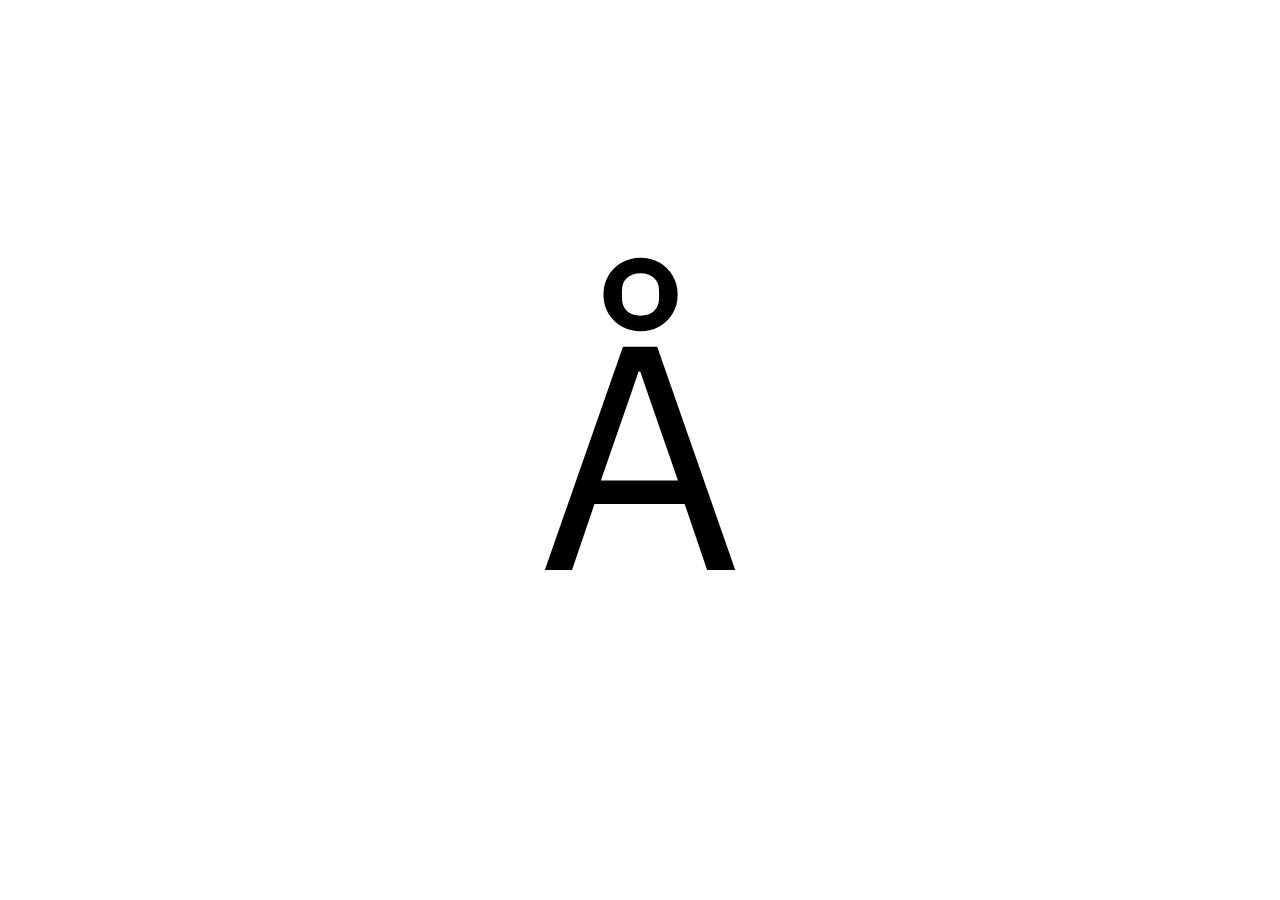
==== index.html @ 4b5c03de "Add files via upload" ====
<!DOCTYPE html>
<html lang="en">
<head>
    <meta charset="UTF-8">
    <meta http-equiv="X-UA-Compatible" content="IE=edge">
    <meta name="viewport" content="width=device-width, initial-scale=1.0">
    <title>Document</title>
    <link rel="preconnect" href="https://fonts.gstatic.com">
    <link href="https://fonts.googleapis.com/css2?family=IBM+Plex+Sans:wght@300;400;500&display=swap" rel="stylesheet"> 
    <link rel="stylesheet" href="styles.css">
</head>
<body>
  
        <span class="center-me">Å</span>


        
            <!-- <div class="center-me">
              <p>😇 Bonjour center!</p>
            </div> -->
        
         
       
    
</body>
</html>
---- styles.css ----
body {
    margin: 0;
    font-family: 'IBM Plex Sans', sans-serif;  
  }

  .center-me {
    display: flex;
    justify-content: center;
    align-items: center;
    font-size: 20em;
    height: 100vh;
  }
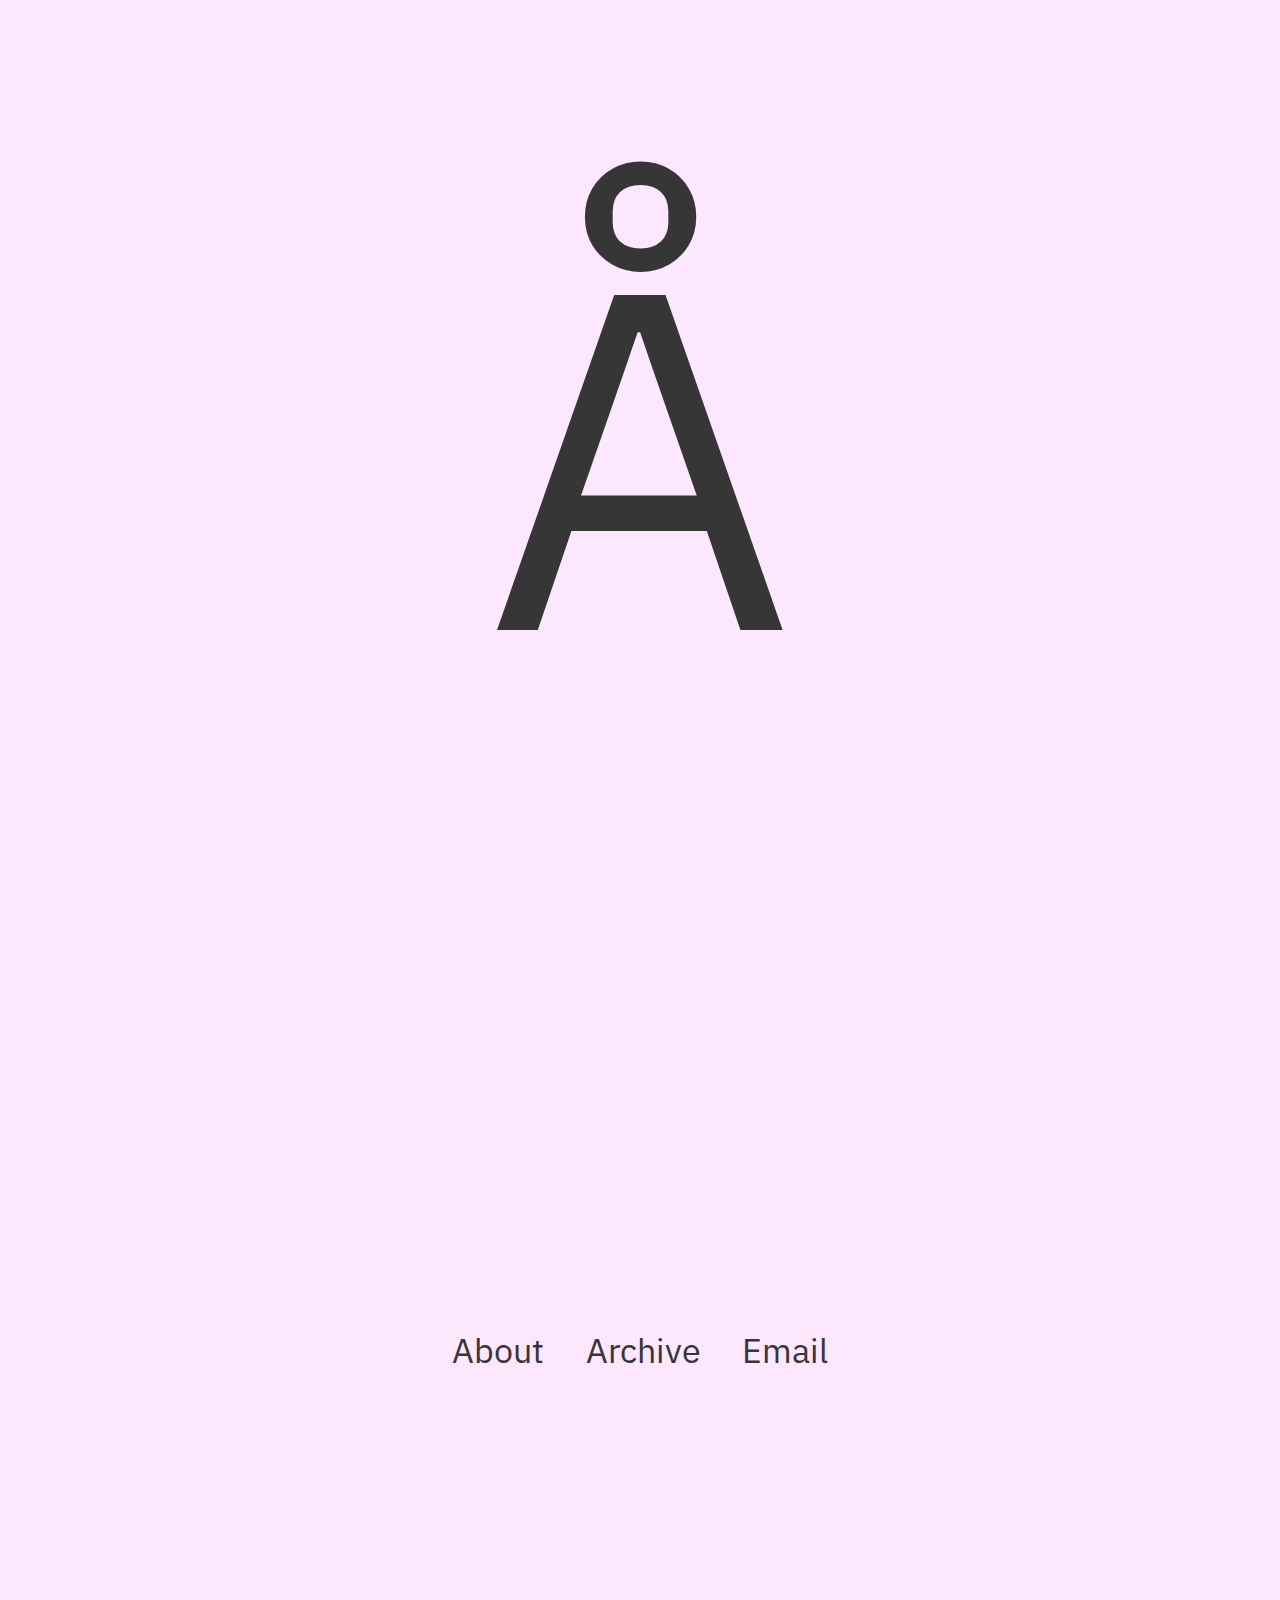
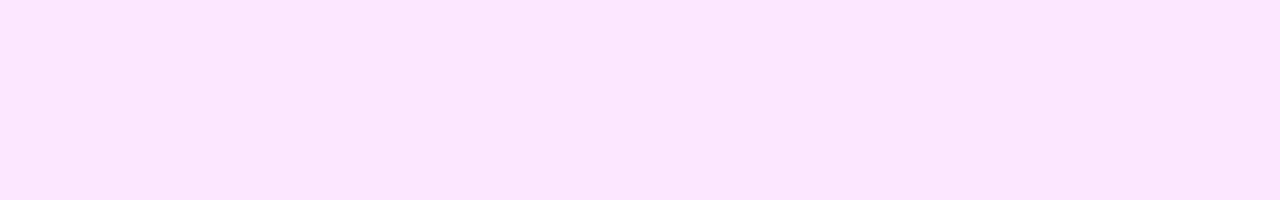
==== commit f7d069b2: "Add files via upload" ====
--- a/index.html
+++ b/index.html
@@ -11,8 +11,22 @@
 </head>
 <body>
   
-        <span class="center-me">Å</span>
+        <!-- <a class="center-me">Å</a> -->
+        <div class="center-me">
+            <section>
+                <a href="">Å</a>
+            </section>
+        </div>
+        <div class="center-me">
 
+            <section class="links">
+                <a href="#">About</a>
+                <a href="#">Archive</a>
+                <a href="#">Email</a>
+            </section>
+        </div>
+        <!-- <a class="center-me" href="">Å</a> -->
+        <!-- <a class="center-me-2" href="">Freedom of Movement</a> -->
 
         
             <!-- <div class="center-me">
--- a/styles.css
+++ b/styles.css
@@ -1,12 +1,63 @@
 body {
     margin: 0;
     font-family: 'IBM Plex Sans', sans-serif;  
+    background-color: #FCE7FF;
   }
 
   .center-me {
     display: flex;
     justify-content: center;
     align-items: center;
-    font-size: 20em;
+    font-size: 30em;
     height: 100vh;
-  }+    color: #363636;
+    flex-wrap: nowrap;
+  }
+
+  .small {
+    font-size: 5em;
+  }
+
+  .center-me-2 {
+    display: flex;
+    justify-content: center;
+    align-items: center;
+    font-size: 12em;
+    height: 100vh;
+  }
+  a {
+    padding: .05em;
+  }
+
+  a:link {
+    color:#363636;
+    text-decoration: none;
+    padding: .5em;
+  }
+  
+  /* visited link */
+  a:visited {
+    color: #363636;
+    text-decoration: none;
+    padding: .05em;
+  }
+  
+  /* mouse over link */
+  a:hover {
+    color: #363636;
+    text-decoration: none;
+    padding: .05em;
+  }
+  
+  /* selected link */
+  a:active {
+    color: #363636;
+    text-decoration: none;
+    padding: .05em;
+  }
+
+.links {
+    font-size: .07em;
+    display: block;
+    
+}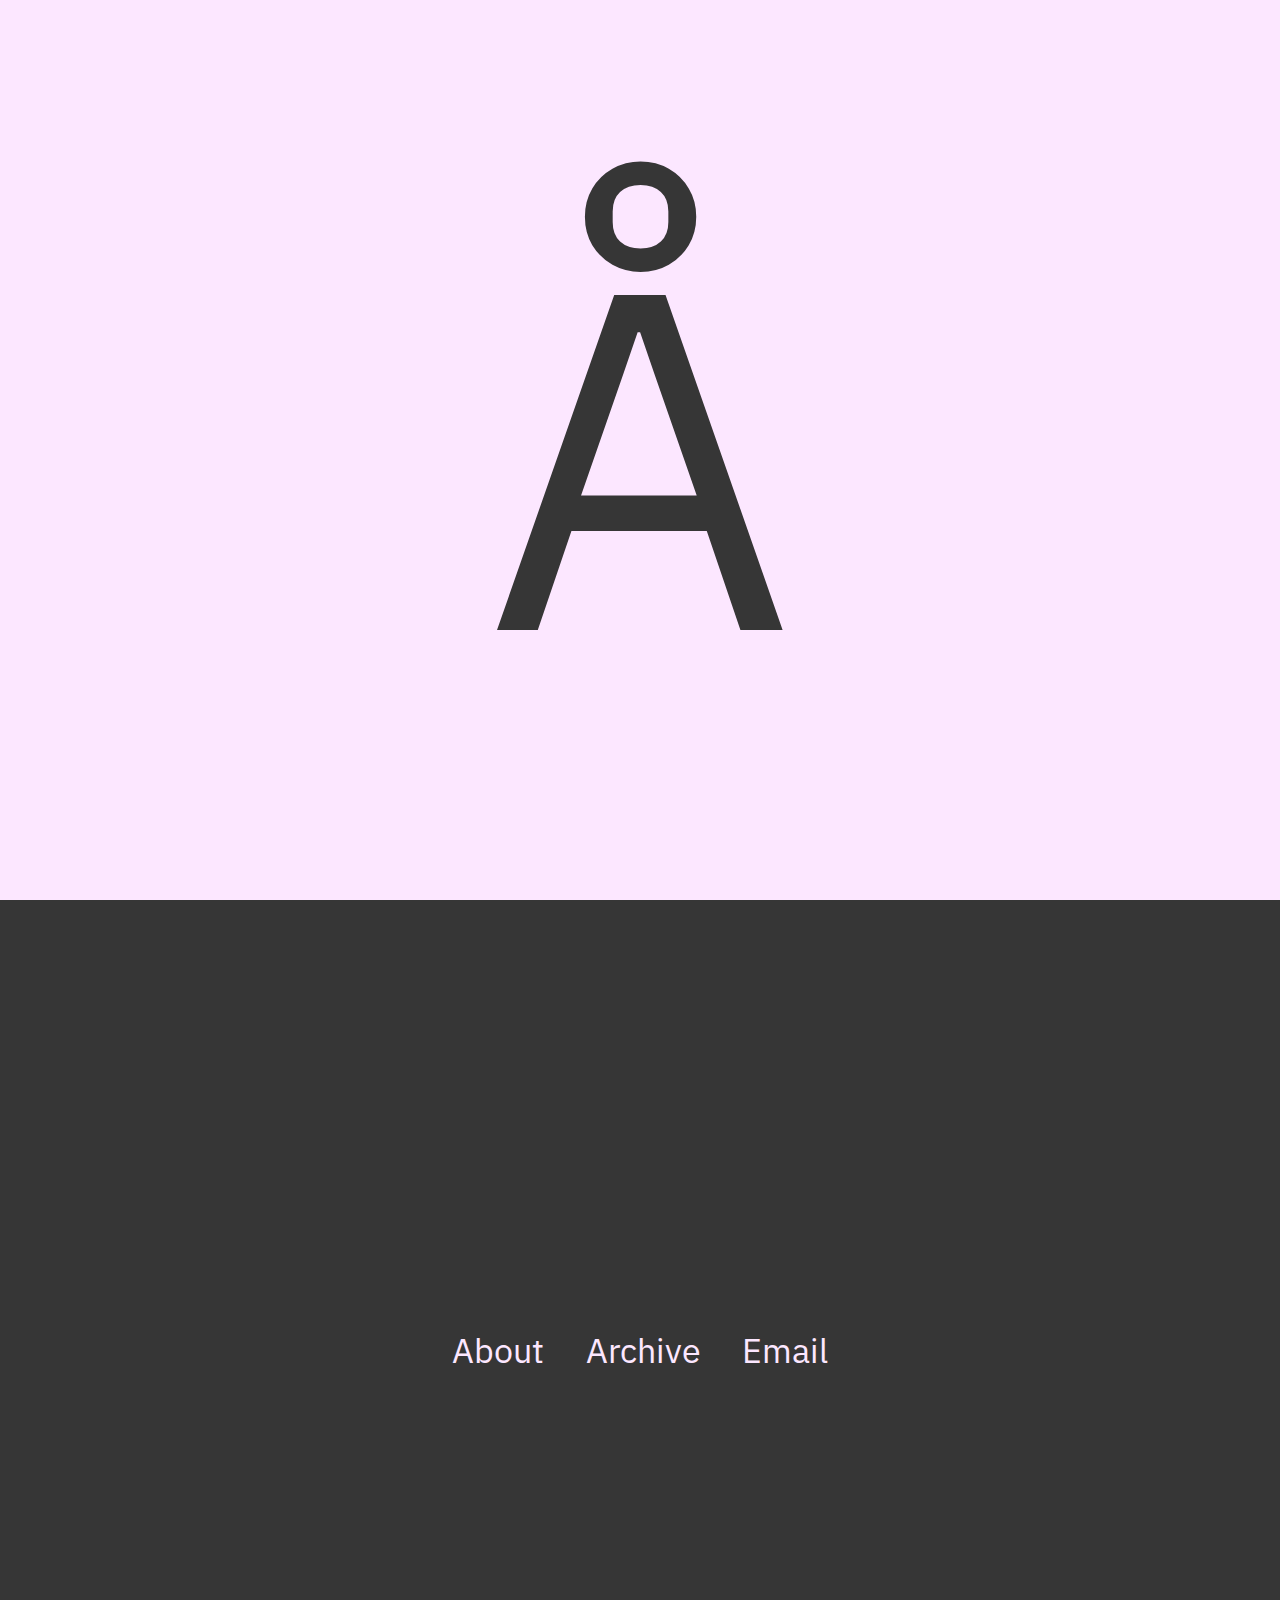
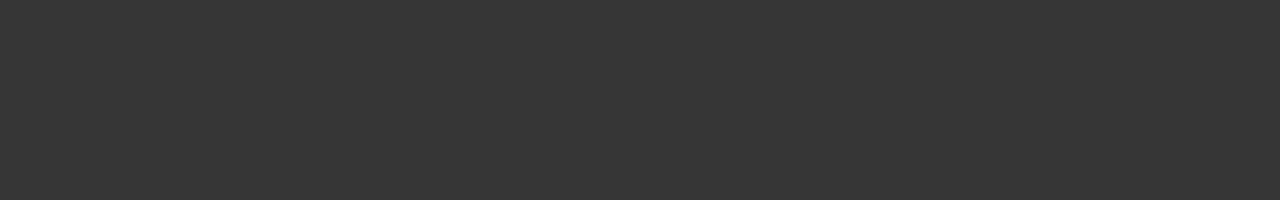
==== commit cfb1476d: "Add files via upload" ====
--- a/index.html
+++ b/index.html
@@ -14,10 +14,10 @@
         <!-- <a class="center-me">Å</a> -->
         <div class="center-me">
             <section>
-                <a href="">Å</a>
+                <a id="a" href="#link">Å</a>
             </section>
         </div>
-        <div class="center-me">
+        <div id="link" class="center-me-3">
 
             <section class="links">
                 <a href="#">About</a>
--- a/styles.css
+++ b/styles.css
@@ -1,3 +1,7 @@
+html {
+    scroll-behavior: smooth;
+  }
+
 body {
     margin: 0;
     font-family: 'IBM Plex Sans', sans-serif;  
@@ -12,6 +16,17 @@
     height: 100vh;
     color: #363636;
     flex-wrap: nowrap;
+  }
+
+  .center-me-3 {
+    display: flex;
+    justify-content: center;
+    align-items: center;
+    font-size: 30em;
+    height: 100vh;
+    color: #FCE7FF;
+    flex-wrap: nowrap;
+    background-color: #363636;
   }
 
   .small {
@@ -30,28 +45,28 @@
   }
 
   a:link {
-    color:#363636;
+    color:#FCE7FF;
     text-decoration: none;
     padding: .5em;
   }
   
   /* visited link */
   a:visited {
-    color: #363636;
+    color: #FCE7FF;
     text-decoration: none;
     padding: .05em;
   }
   
   /* mouse over link */
   a:hover {
-    color: #363636;
+    color: #FCE7FF;
     text-decoration: none;
     padding: .05em;
   }
   
   /* selected link */
   a:active {
-    color: #363636;
+    color: #FCE7FF;
     text-decoration: none;
     padding: .05em;
   }
@@ -59,5 +74,9 @@
 .links {
     font-size: .07em;
     display: block;
-    
+    color: #FCE7FF;
+}
+
+#a {
+    color: #363636;
 }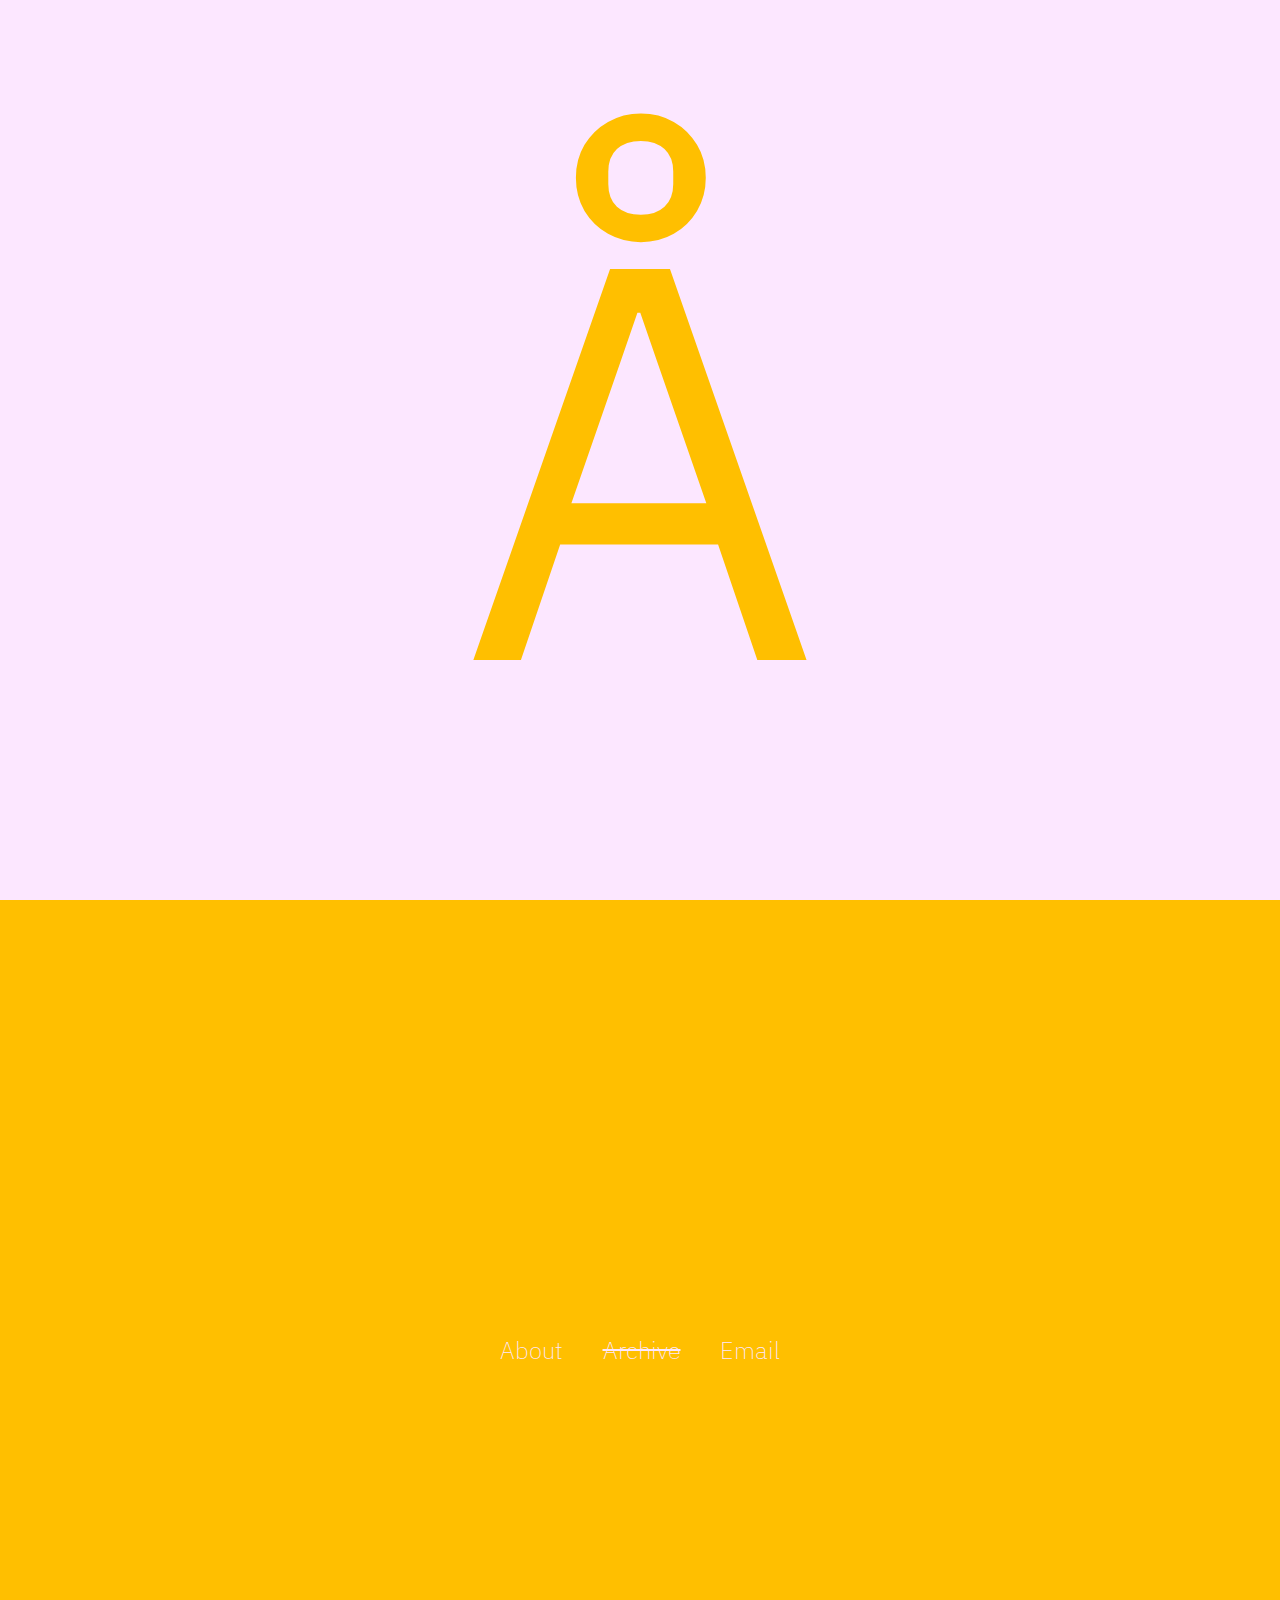
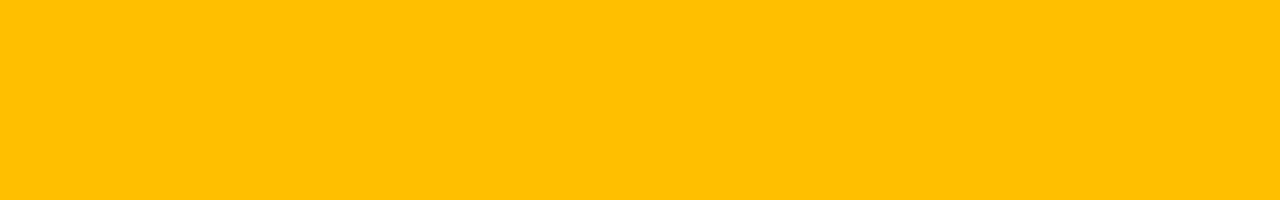
==== commit 660b525c: "Add files via upload" ====
--- a/index.html
+++ b/index.html
@@ -20,9 +20,9 @@
         <div id="link" class="center-me-3">
 
             <section class="links">
-                <a href="#">About</a>
-                <a href="#">Archive</a>
-                <a href="#">Email</a>
+                <a href="about.html">About</a>
+                <a style="text-decoration: line-through;" href="#">Archive</a>
+                <a href=mailto:"info@fusunturetken.com">Email</a>
             </section>
         </div>
         <!-- <a class="center-me" href="">Å</a> -->
--- a/styles.css
+++ b/styles.css
@@ -1,5 +1,8 @@
 html {
     scroll-behavior: smooth;
+    -webkit-font-smoothing: antialiased;
+    -moz-osx-font-smoothing: grayscale;
+    text-rendering: optimizeLegibility;
   }
 
 body {
@@ -12,7 +15,7 @@
     display: flex;
     justify-content: center;
     align-items: center;
-    font-size: 30em;
+    font-size: 35em;
     height: 100vh;
     color: #363636;
     flex-wrap: nowrap;
@@ -26,7 +29,7 @@
     height: 100vh;
     color: #FCE7FF;
     flex-wrap: nowrap;
-    background-color: #363636;
+    background-color: #ffbf00;
   }
 
   .small {
@@ -40,43 +43,63 @@
     font-size: 12em;
     height: 100vh;
   }
-  a {
-    padding: .05em;
-  }
+  /* a {
+    padding: .08em;
+  } */
 
   a:link {
     color:#FCE7FF;
     text-decoration: none;
-    padding: .5em;
+    font-weight: 200;
+    
   }
   
   /* visited link */
   a:visited {
     color: #FCE7FF;
     text-decoration: none;
-    padding: .05em;
+    
   }
   
   /* mouse over link */
   a:hover {
-    color: #FCE7FF;
+    color: #92ff8f;
     text-decoration: none;
-    padding: .05em;
+    
+    
   }
   
   /* selected link */
   a:active {
     color: #FCE7FF;
     text-decoration: none;
-    padding: .05em;
+    
   }
 
 .links {
-    font-size: .07em;
+    font-size: .05em;
     display: block;
     color: #FCE7FF;
+
+}
+
+.links a{
+    margin: .7em;
+    
 }
 
 #a {
-    color: #363636;
+    color: #ffbf00;
+    font-weight: 400;
+
+}
+
+#a:hover {
+    color: #92ff8f;
+}
+
+p {
+    font-size: 2em;
+    padding: 1em;
+    color: #ffbf00;
 }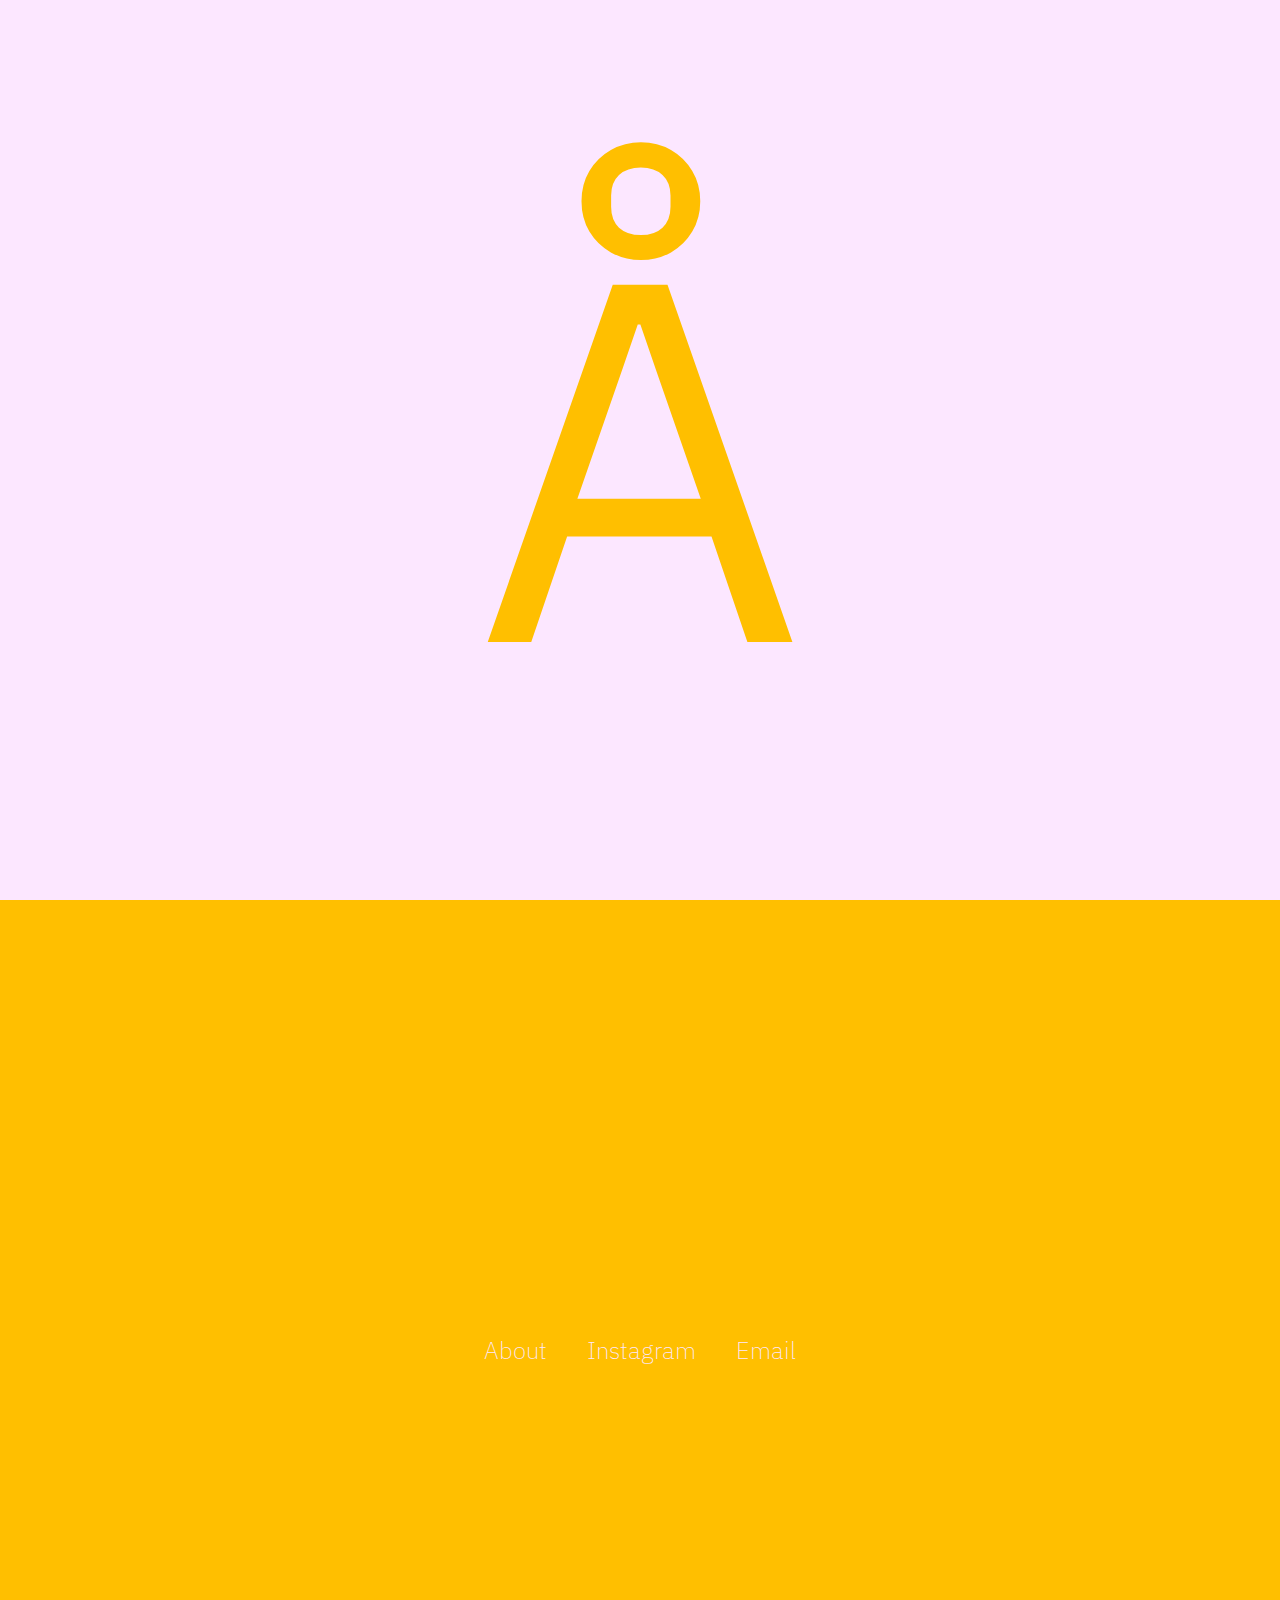
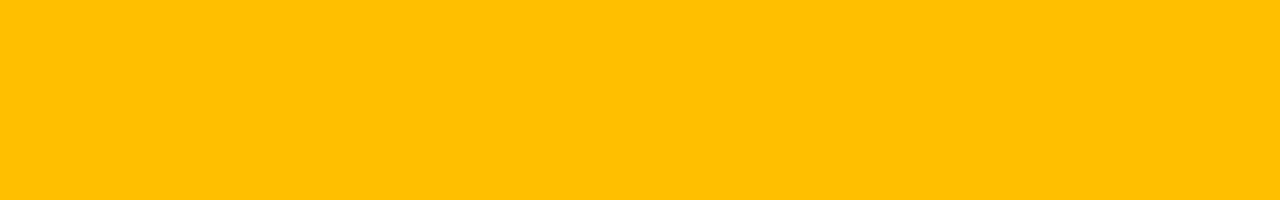
==== commit dd80f7c6: "Add files via upload" ====
--- a/index.html
+++ b/index.html
@@ -8,6 +8,7 @@
     <link rel="preconnect" href="https://fonts.gstatic.com">
     <link href="https://fonts.googleapis.com/css2?family=IBM+Plex+Sans:wght@300;400;500&display=swap" rel="stylesheet"> 
     <link rel="stylesheet" href="styles.css">
+    <meta name="viewport" content="width=device-width, intial-scale=1">
 </head>
 <body>
   
@@ -21,7 +22,7 @@
 
             <section class="links">
                 <a href="about.html">About</a>
-                <a style="text-decoration: line-through;" href="#">Archive</a>
+                <a href="https://www.instagram.com/aradio.online/">Instagram</a>
                 <a href=mailto:"info@fusunturetken.com">Email</a>
             </section>
         </div>
--- a/styles.css
+++ b/styles.css
@@ -15,7 +15,7 @@
     display: flex;
     justify-content: center;
     align-items: center;
-    font-size: 35em;
+    font-size: 32em;
     height: 100vh;
     color: #363636;
     flex-wrap: nowrap;
@@ -101,5 +101,7 @@
 p {
     font-size: 2em;
     padding: 1em;
-    color: #ffbf00;
+    color: #e1ff5b;
+    max-width: 40em;
+    line-height: 1.5em;
 }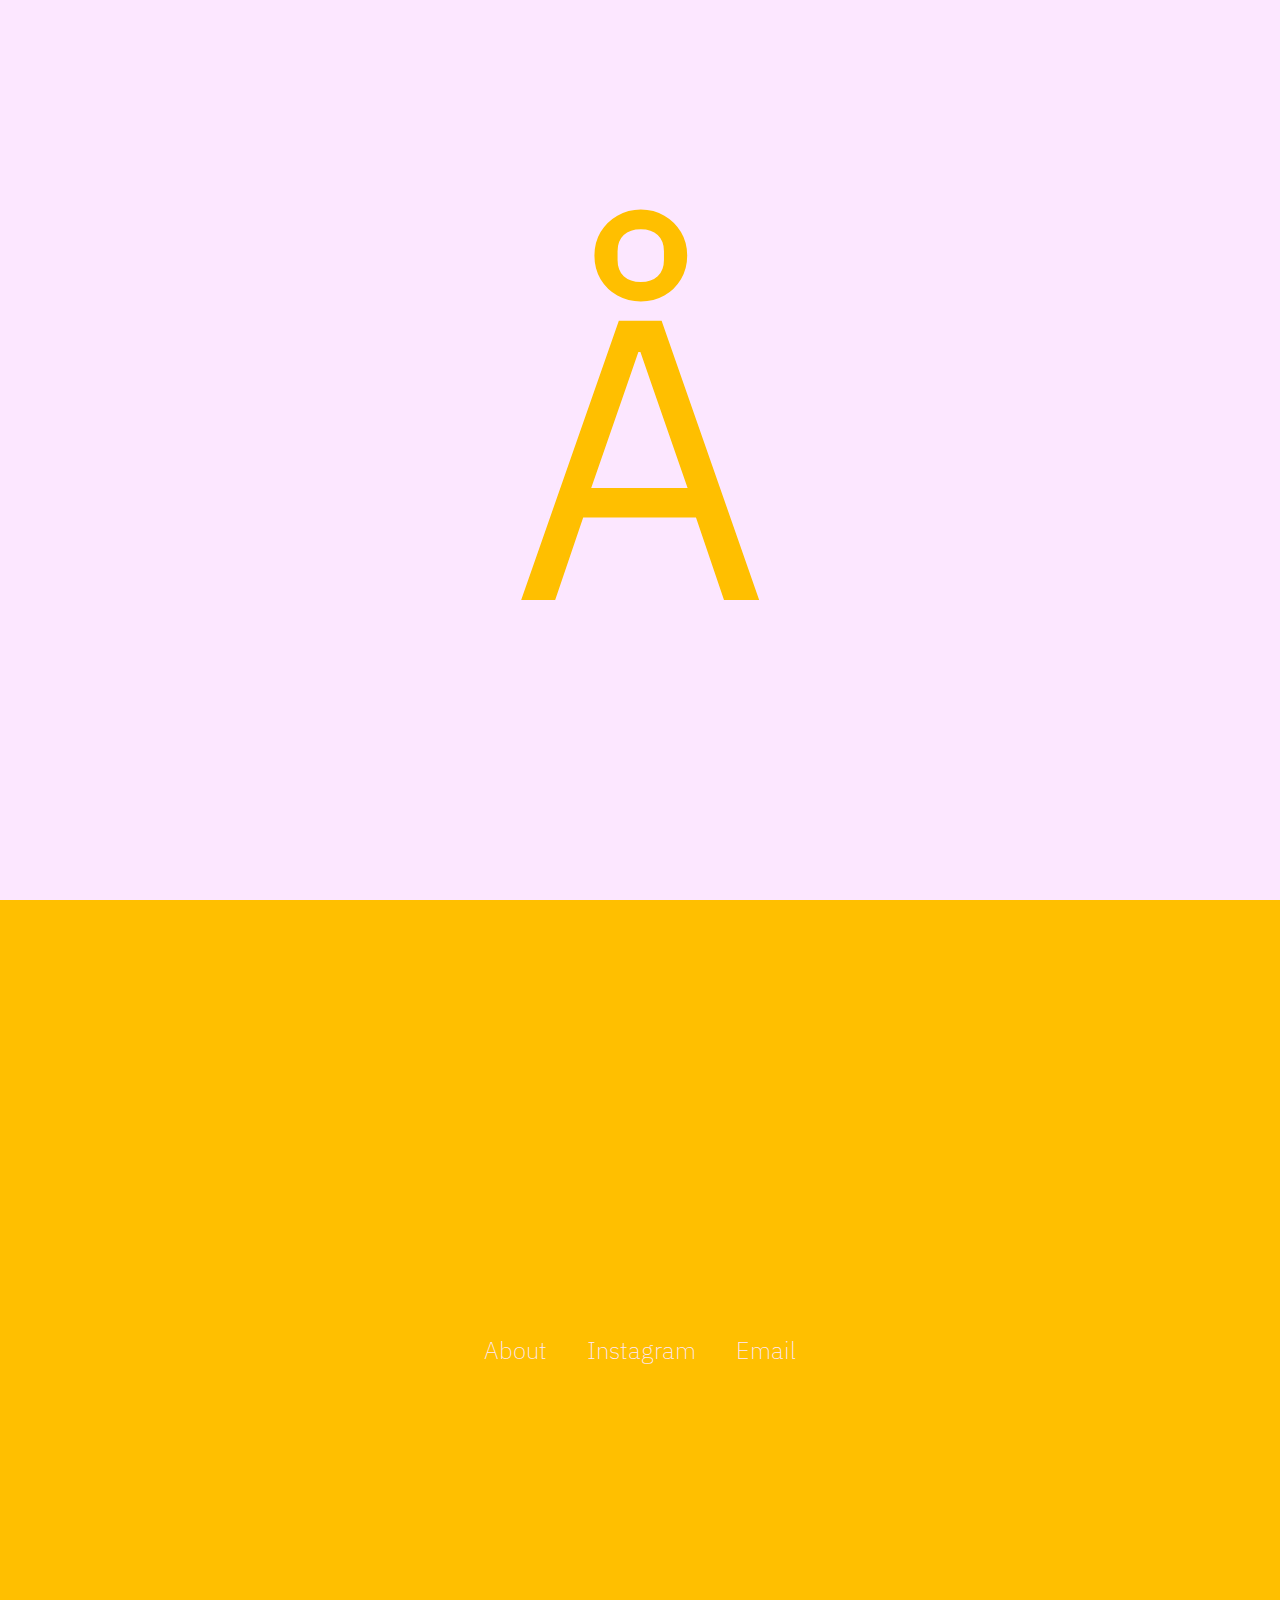
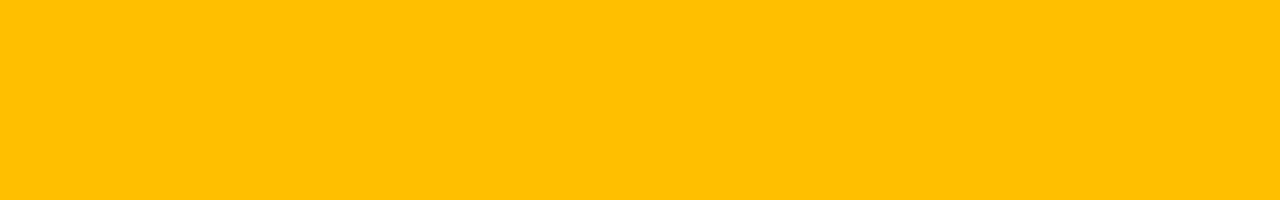
==== commit 1bbac94c: "Update index.html" ====
--- a/index.html
+++ b/index.html
@@ -23,7 +23,7 @@
             <section class="links">
                 <a href="about.html">About</a>
                 <a href="https://www.instagram.com/aradio.online/">Instagram</a>
-                <a href=mailto:"info@fusunturetken.com">Email</a>
+                <a href=mailto:info@fusunturetken.com>Email</a>
             </section>
         </div>
         <!-- <a class="center-me" href="">Å</a> -->
@@ -38,4 +38,4 @@
        
     
 </body>
-</html>+</html>
--- a/styles.css
+++ b/styles.css
@@ -15,7 +15,7 @@
     display: flex;
     justify-content: center;
     align-items: center;
-    font-size: 32em;
+    font-size: 25em;
     height: 100vh;
     color: #363636;
     flex-wrap: nowrap;
@@ -104,4 +104,4 @@
     color: #e1ff5b;
     max-width: 40em;
     line-height: 1.5em;
-}+}
